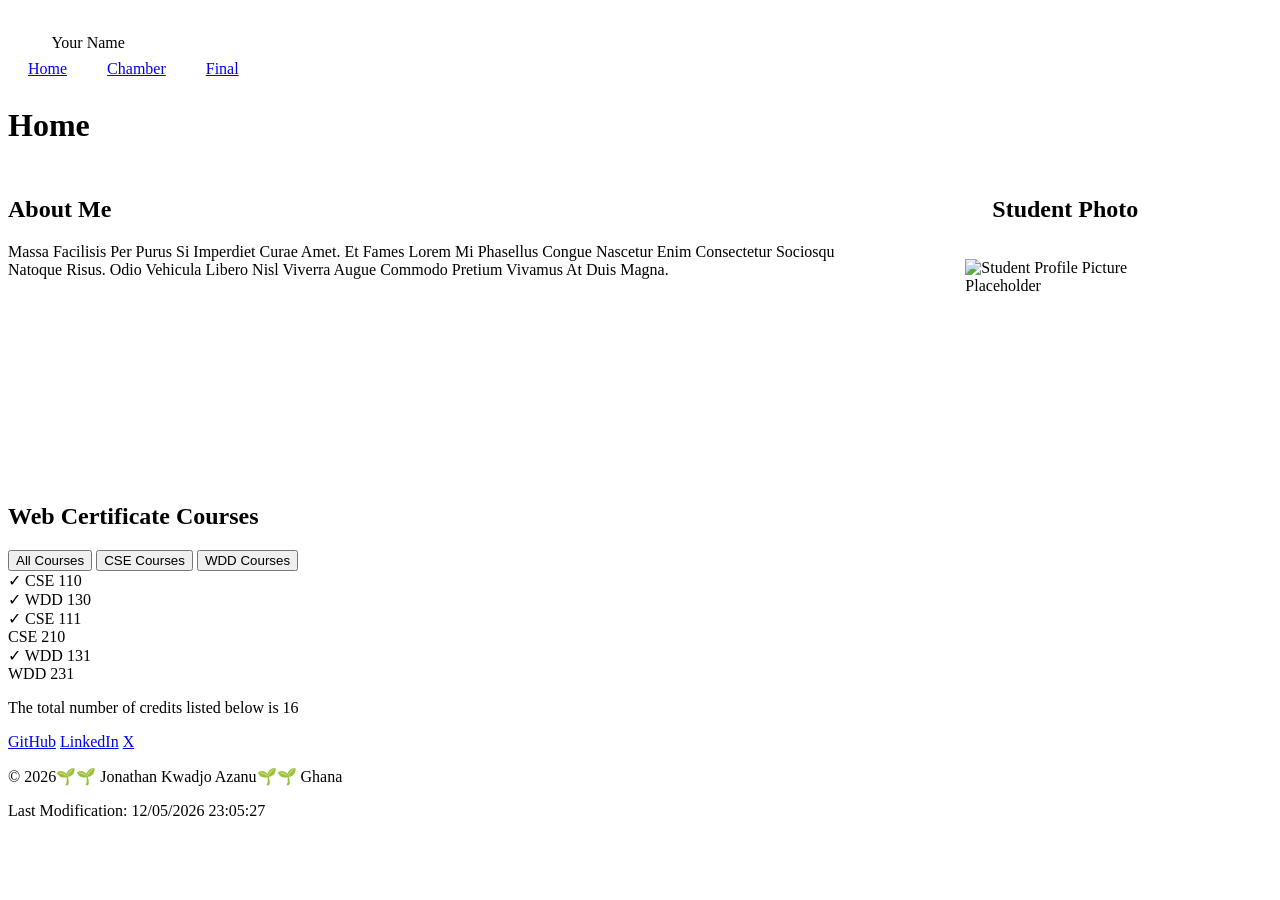
==== index.html @ 3334ae97 "up too" ====
<!DOCTYPE html>
<html lang="en">

<head>
    <meta charset="UTF-8">
    <meta name="viewport" content="width=device-width, initial-scale=1.0">
    <title>WDD 231 - Course Home Page</title>
    <meta name="description"
        content="Course home page for WDD 231, showcasing student profile and web certificate progress.">
    <meta name="author" content="Jonathan Kwadjo Azanu">

    <link rel="stylesheet" href="styles/styles_large.css">
    <link rel="stylesheet" href="styles/styles_large.css">

    <script src="scripts/navigation.js" defer></script>
    <script src="scripts/date.js" defer></script>
    <script src="scripts/scripts.js" defer></script>
</head>

<body>

    <header>
        <div class="logo-area">
            <svg class="logo" width="40" height="40" viewBox="0 0 100 100" aria-labelledby="logo-title">
                <title id="logo-title">Course Site Logo</title>
                <circle cx="50" cy="50" r="40" stroke="white" stroke-width="4" fill="none" />
                <line x1="20" y1="20" x2="80" y2="80" stroke="white" stroke-width="4" />
                <line x1="80" y1="20" x2="20" y2="80" stroke="white" stroke-width="4" />
            </svg>
            <span>Your Name</span>
        </div>
        <button id="menu-toggle" aria-label="Toggle navigation menu">&#9776;</button>
        <nav id="main-nav">
            <a href="#" class="active">Home</a>
            <a href="chamber/index.html">Chamber</a>
            <a href="final/index.html">Final</a>
        </nav>
    </header>

    <main>
        <h1>Home</h1>

        <section class="card about-me">
            <h2>About Me</h2>
            <p>Massa Facilisis Per Purus Si Imperdiet Curae Amet. Et Fames Lorem Mi Phasellus Congue Nascetur Enim
                Consectetur Sociosqu Natoque Risus. Odio Vehicula Libero Nisl Viverra Augue Commodo Pretium Vivamus At
                Duis Magna.</p>
        </section>

        <section class="card student-photo">
            <h2>Student Photo</h2>
            <img src="images/placeholder.jpg" alt="Student Profile Picture Placeholder" width="200" height="200"
                loading="lazy">
        </section>

        <section class="card certificate-courses">
            <h2>Web Certificate Courses</h2>
            <div class="filter-buttons">
                <button id="btn-all" class="active">All Courses</button>
                <button id="btn-cse">CSE Courses</button>
                <button id="btn-wdd">WDD Courses</button>
            </div>

            <div id="course-list"></div>

            <p id="total-credits">The total number of credits listed below is <span id="credit-count">0</span></p>
        </section>
    </main>

    <footer>
        <div class="social-links">
            <a href="https://github.com/lhexic/wdd131" target="_blank" rel="noopener"
                aria-label="Visit my GitHub Profile">GitHub</a>
            <a href="https://linkedin.com" target="_blank" rel="noopener"
                aria-label="Visit my LinkedIn Profile">LinkedIn</a>
            <a href="https://x.com" target="_blank" rel="noopener" aria-label="Visit my X Profile">X</a>
        </div>
        <p>&copy; <span id="currentyear"></span>🌱🌱 Jonathan Kwadjo Azanu🌱🌱 Ghana</p>
        <p id="lastModified"></p>
    </footer>

</body>

</html>
---- styles/styles_large.css ----
@media (min-width: 768px) {
    #menu-toggle {
        display: none; 
    }

    #main-nav {
        display: flex !important; 
        flex-direction: row;
        position: static;
        width: auto;
        background: none;
    }

    #main-nav a {
        border-bottom: none;
        padding: 0.5rem 1.25rem;
    }

    /* 5. Desktop Layout Override (Grid System Structure Grid) */
    main {
        display: grid;
        grid-template-columns: 2fr 1fr;
        gap: 1.5rem;
    }

    main h1 {
        grid-column: 1 / -1;
        margin-bottom: 0.5rem;
    }

    .about-me {
        grid-column: 1 / 2;
    }

    .student-photo {
        grid-column: 2 / 3;
        display: flex;
        flex-direction: column;
        align-items: center;
    }

    .student-photo img {
        max-width: 100%;
        height: auto;
        margin-top: 1rem;
    }

    .certificate-courses {
        grid-column: 1 / -1;
    }

    #course-list {
        grid-template-columns: repeat(3, 1fr);
        gap: 1.25rem;
    }
}
---- styles/styles_large.css ----
@media (min-width: 768px) {
    #menu-toggle {
        display: none; 
    }

    #main-nav {
        display: flex !important; 
        flex-direction: row;
        position: static;
        width: auto;
        background: none;
    }

    #main-nav a {
        border-bottom: none;
        padding: 0.5rem 1.25rem;
    }

    /* 5. Desktop Layout Override (Grid System Structure Grid) */
    main {
        display: grid;
        grid-template-columns: 2fr 1fr;
        gap: 1.5rem;
    }

    main h1 {
        grid-column: 1 / -1;
        margin-bottom: 0.5rem;
    }

    .about-me {
        grid-column: 1 / 2;
    }

    .student-photo {
        grid-column: 2 / 3;
        display: flex;
        flex-direction: column;
        align-items: center;
    }

    .student-photo img {
        max-width: 100%;
        height: auto;
        margin-top: 1rem;
    }

    .certificate-courses {
        grid-column: 1 / -1;
    }

    #course-list {
        grid-template-columns: repeat(3, 1fr);
        gap: 1.25rem;
    }
}
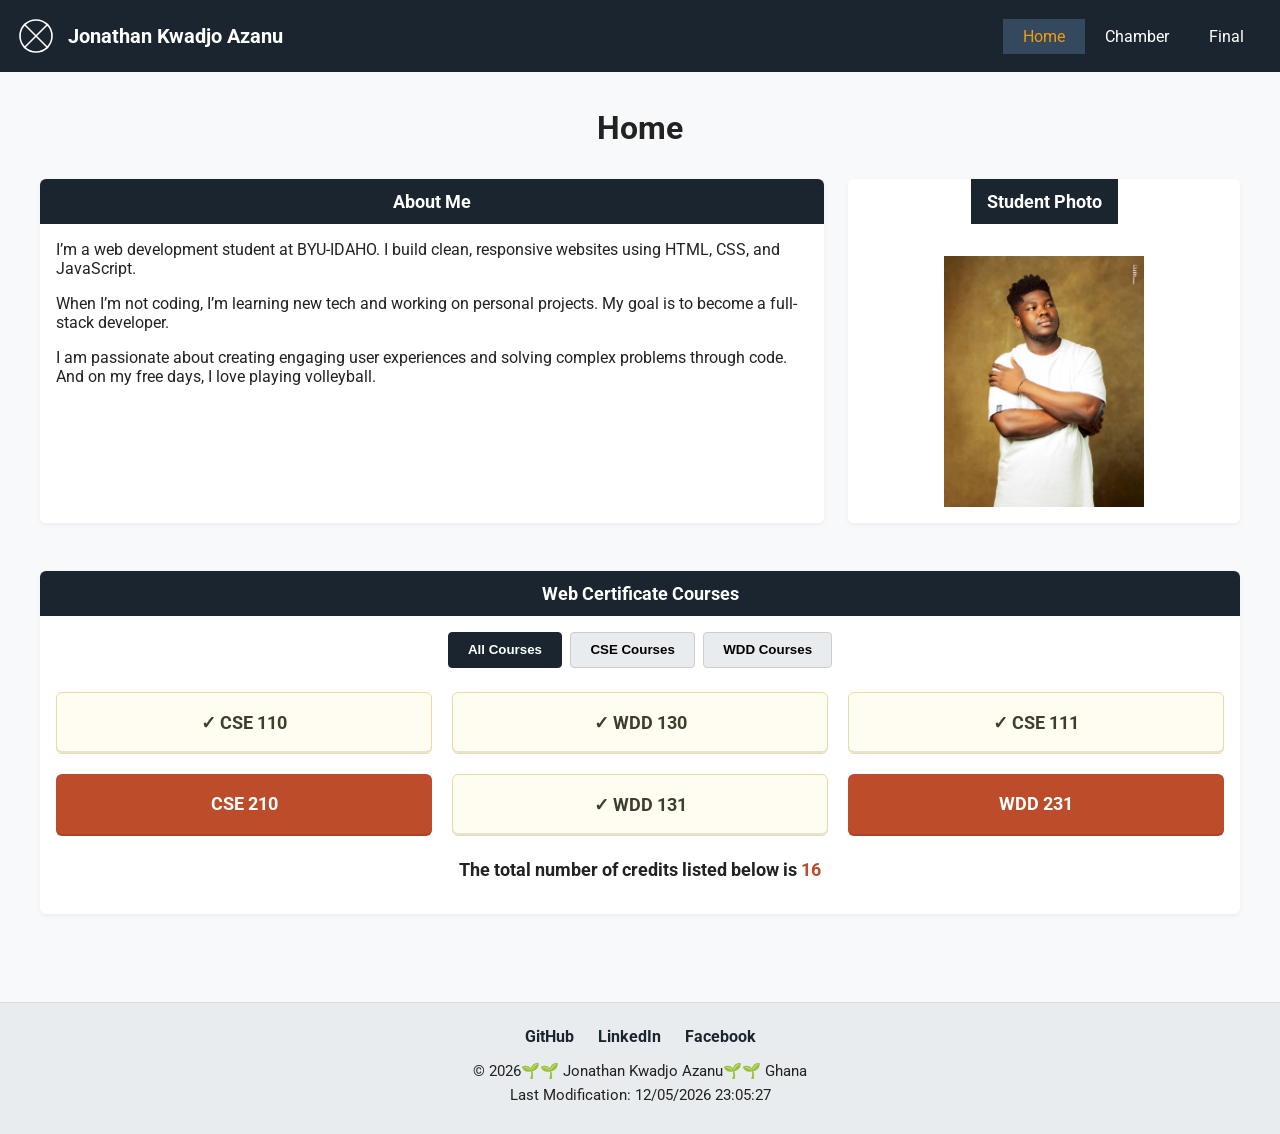
==== commit 304455be: "new update" ====
--- a/index.html
+++ b/index.html
@@ -8,10 +8,8 @@
     <meta name="description"
         content="Course home page for WDD 231, showcasing student profile and web certificate progress.">
     <meta name="author" content="Jonathan Kwadjo Azanu">
-
+    <link rel="stylesheet" href="styles/styles_small.css">
     <link rel="stylesheet" href="styles/styles_large.css">
-    <link rel="stylesheet" href="styles/styles_large.css">
-
     <script src="scripts/navigation.js" defer></script>
     <script src="scripts/date.js" defer></script>
     <script src="scripts/scripts.js" defer></script>
@@ -27,7 +25,7 @@
                 <line x1="20" y1="20" x2="80" y2="80" stroke="white" stroke-width="4" />
                 <line x1="80" y1="20" x2="20" y2="80" stroke="white" stroke-width="4" />
             </svg>
-            <span>Your Name</span>
+            <span>Jonathan Kwadjo Azanu</span>
         </div>
         <button id="menu-toggle" aria-label="Toggle navigation menu">&#9776;</button>
         <nav id="main-nav">
@@ -42,14 +40,16 @@
 
         <section class="card about-me">
             <h2>About Me</h2>
-            <p>Massa Facilisis Per Purus Si Imperdiet Curae Amet. Et Fames Lorem Mi Phasellus Congue Nascetur Enim
-                Consectetur Sociosqu Natoque Risus. Odio Vehicula Libero Nisl Viverra Augue Commodo Pretium Vivamus At
-                Duis Magna.</p>
+            <p>I’m a web development student at BYU-IDAHO. I build clean, responsive websites using HTML, CSS, and
+                JavaScript.</p>
+            <p>When I’m not coding, I’m learning new tech and working on personal projects. My goal is to become a
+                full-stack developer.</p>
+            <p>I am passionate about creating engaging user experiences and solving complex problems through code. And on my free days, I love playing volleyball.</p>
         </section>
 
         <section class="card student-photo">
             <h2>Student Photo</h2>
-            <img src="images/placeholder.jpg" alt="Student Profile Picture Placeholder" width="200" height="200"
+            <img src="images/jonathan.jpeg" alt="Student Profile Picture Placeholder" width="200" height="200"
                 loading="lazy">
         </section>
 
@@ -71,9 +71,10 @@
         <div class="social-links">
             <a href="https://github.com/lhexic/wdd131" target="_blank" rel="noopener"
                 aria-label="Visit my GitHub Profile">GitHub</a>
-            <a href="https://linkedin.com" target="_blank" rel="noopener"
+            <a href="https://www.linkedin.com/in/kwadzojonathan6996" target="_blank" rel="noopener"
                 aria-label="Visit my LinkedIn Profile">LinkedIn</a>
-            <a href="https://x.com" target="_blank" rel="noopener" aria-label="Visit my X Profile">X</a>
+            <a href="https://web.facebook.com/brah.lhexic.1" target="_blank" rel="noopener"
+                aria-label="Visit my Facebook Profile">Facebook</a>
         </div>
         <p>&copy; <span id="currentyear"></span>🌱🌱 Jonathan Kwadjo Azanu🌱🌱 Ghana</p>
         <p id="lastModified"></p>
--- a/styles/styles_small.css
+++ b/styles/styles_small.css
@@ -0,0 +1,377 @@
+@import url('https://fonts.googleapis.com/css2?family=Roboto:wght@400;700&display=swap');
+
+body {
+    font-family: 'Roboto', sans-serif;
+    margin: 0;
+    padding: 0;
+    background-color: #f7f9fa;
+    color: #222;
+}
+
+header {
+    background-color: #1a252f;
+    color: white;
+    padding: 1rem;
+    display: flex;
+    justify-content: space-between;
+    align-items: center;
+    position: relative;
+}
+
+.logo-area {
+    display: flex;
+    align-items: center;
+    gap: 0.75rem;
+}
+
+header span {
+    font-weight: 700;
+    font-size: 1.25rem;
+}
+
+#menu-toggle {
+    background: none;
+    border: none;
+    color: white;
+    font-size: 1.75rem;
+    cursor: pointer;
+    padding: 0.25rem 0.5rem;
+}
+
+#main-nav {
+    display: none;
+    flex-direction: column;
+    width: 100%;
+    background-color: #2c3e50;
+    position: absolute;
+    top: 100%;
+    left: 0;
+    z-index: 999;
+}
+
+#main-nav.open {
+    display: flex;
+}
+
+#main-nav a {
+    color: white;
+    padding: 1rem;
+    text-decoration: none;
+    text-align: center;
+    border-bottom: 1px solid #34495e;
+}
+
+#main-nav a.active, #main-nav a:hover {
+    background-color: #34495e;
+    color: #f39c12;
+}
+
+main {
+    padding: 1rem;
+    max-width: 1200px;
+    margin: 0 auto;
+}
+
+h1 {
+    text-align: center;
+    margin-bottom: 1.5rem;
+}
+
+.card {
+    background: white;
+    margin-bottom: 1.5rem;
+    padding: 1rem;
+    border-radius: 6px;
+    box-shadow: 0 2px 5px rgba(0,0,0,0.05);
+    overflow: hidden;
+}
+
+.card h2 {
+    background-color: #1a252f;
+    color: white;
+    margin: -1rem -1rem 1rem -1rem;
+    padding: 0.75rem 1rem;
+    font-size: 1.15rem;
+    text-align: center;
+}
+
+#course-list {
+    display: grid;
+    grid-template-columns: 1fr;
+    gap: 0.75rem;
+    margin: 1.5rem 0;
+}
+
+.course-card {
+    padding: 1.25rem 1rem;
+    text-align: center;
+    border-radius: 6px;
+    font-weight: 700;
+    font-size: 1.1rem;
+    box-shadow: inset 0 -2px 0 rgba(0,0,0,0.1);
+}
+
+.course-card.completed {
+    background-color: #fffdf2;
+    border: 1px solid #ebdca5;
+    color: #403d2d;
+}
+
+.course-card.incomplete {
+    background-color: #bc4c2a;
+    color: white;
+}
+
+.filter-buttons {
+    display: flex;
+    gap: 0.5rem;
+    justify-content: center;
+    flex-wrap: wrap;
+}
+
+.filter-buttons button {
+    padding: 0.6rem 1.2rem;
+    border: 1px solid #ccc;
+    background-color: #e8ecef;
+    border-radius: 4px;
+    font-weight: 700;
+    cursor: pointer;
+    transition: all 0.2s ease;
+}
+
+.filter-buttons button.active {
+    background-color: #1a252f;
+    color: white;
+    border-color: #1a252f;
+}
+
+#total-credits {
+    text-align: center;
+    font-weight: 700;
+    font-size: 1.1rem;
+    margin-top: 1rem;
+}
+
+#credit-count {
+    color: #bc4c2a;
+}
+
+footer {
+    background-color: #e8ecef;
+    text-align: center;
+    padding: 1.5rem 1rem;
+    margin-top: 3rem;
+    border-top: 1px solid #dcdcdc;
+}
+
+.social-links {
+    display: flex;
+    justify-content: center;
+    gap: 1.5rem;
+    margin-bottom: 1rem;
+}
+
+.social-links a {
+    color: #1a252f;
+    text-decoration: none;
+    font-weight: 700;
+}
+
+.social-links a:hover {
+    color: #bc4c2a;
+}
+
+footer p {
+    margin: 0.4rem 0;
+    font-size: 0.95rem;
+}/* Google Typography Integration */
+@import url('https://fonts.googleapis.com/css2?family=Roboto:wght@400;700&display=swap');
+
+body {
+    font-family: 'Roboto', sans-serif;
+    margin: 0;
+    padding: 0;
+    background-color: #f7f9fa;
+    color: #222;
+}
+
+header {
+    background-color: #1a252f;
+    color: white;
+    padding: 1rem;
+    display: flex;
+    justify-content: space-between;
+    align-items: center;
+    position: relative;
+}
+
+.logo-area {
+    display: flex;
+    align-items: center;
+    gap: 0.75rem;
+}
+
+header span {
+    font-weight: 700;
+    font-size: 1.25rem;
+}
+
+#menu-toggle {
+    background: none;
+    border: none;
+    color: white;
+    font-size: 1.75rem;
+    cursor: pointer;
+    padding: 0.25rem 0.5rem;
+}
+
+#main-nav {
+    display: none;
+    flex-direction: column;
+    width: 100%;
+    background-color: #2c3e50;
+    position: absolute;
+    top: 100%;
+    left: 0;
+    z-index: 999;
+}
+
+#main-nav.open {
+    display: flex;
+}
+
+#main-nav a {
+    color: white;
+    padding: 1rem;
+    text-decoration: none;
+    text-align: center;
+    border-bottom: 1px solid #34495e;
+}
+
+#main-nav a.active, #main-nav a:hover {
+    background-color: #34495e;
+    color: #f39c12;
+}
+
+main {
+    padding: 1rem;
+    max-width: 1200px;
+    margin: 0 auto;
+}
+
+h1 {
+    text-align: center;
+    margin-bottom: 1.5rem;
+}
+
+.card {
+    background: white;
+    margin-bottom: 1.5rem;
+    padding: 1rem;
+    border-radius: 6px;
+    box-shadow: 0 2px 5px rgba(0,0,0,0.05);
+    overflow: hidden;
+}
+
+.card h2 {
+    background-color: #1a252f;
+    color: white;
+    margin: -1rem -1rem 1rem -1rem;
+    padding: 0.75rem 1rem;
+    font-size: 1.15rem;
+    text-align: center;
+}
+
+/* Mobile-First Layout Stack for Course Objects Container Grid */
+#course-list {
+    display: grid;
+    grid-template-columns: 1fr;
+    gap: 0.75rem;
+    margin: 1.5rem 0;
+}
+
+.course-card {
+    padding: 1.25rem 1rem;
+    text-align: center;
+    border-radius: 6px;
+    font-weight: 700;
+    font-size: 1.1rem;
+    box-shadow: inset 0 -2px 0 rgba(0,0,0,0.1);
+}
+
+/* 10. Completed look (Complimentary, warm cream light color style layout) */
+.course-card.completed {
+    background-color: #fffdf2;
+    border: 1px solid #ebdca5;
+    color: #403d2d;
+}
+
+/* Incomplete structural tracking color block matching wireframe */
+.course-card.incomplete {
+    background-color: #bc4c2a;
+    color: white;
+}
+
+.filter-buttons {
+    display: flex;
+    gap: 0.5rem;
+    justify-content: center;
+    flex-wrap: wrap;
+}
+
+.filter-buttons button {
+    padding: 0.6rem 1.2rem;
+    border: 1px solid #ccc;
+    background-color: #e8ecef;
+    border-radius: 4px;
+    font-weight: 700;
+    cursor: pointer;
+    transition: all 0.2s ease;
+}
+
+.filter-buttons button.active {
+    background-color: #1a252f;
+    color: white;
+    border-color: #1a252f;
+}
+
+#total-credits {
+    text-align: center;
+    font-weight: 700;
+    font-size: 1.1rem;
+    margin-top: 1rem;
+}
+
+#credit-count {
+    color: #bc4c2a;
+}
+
+footer {
+    background-color: #e8ecef;
+    text-align: center;
+    padding: 1.5rem 1rem;
+    margin-top: 3rem;
+    border-top: 1px solid #dcdcdc;
+}
+
+.social-links {
+    display: flex;
+    justify-content: center;
+    gap: 1.5rem;
+    margin-bottom: 1rem;
+}
+
+.social-links a {
+    color: #1a252f;
+    text-decoration: none;
+    font-weight: 700;
+}
+
+.social-links a:hover {
+    color: #bc4c2a;
+}
+
+footer p {
+    margin: 0.4rem 0;
+    font-size: 0.95rem;
+}
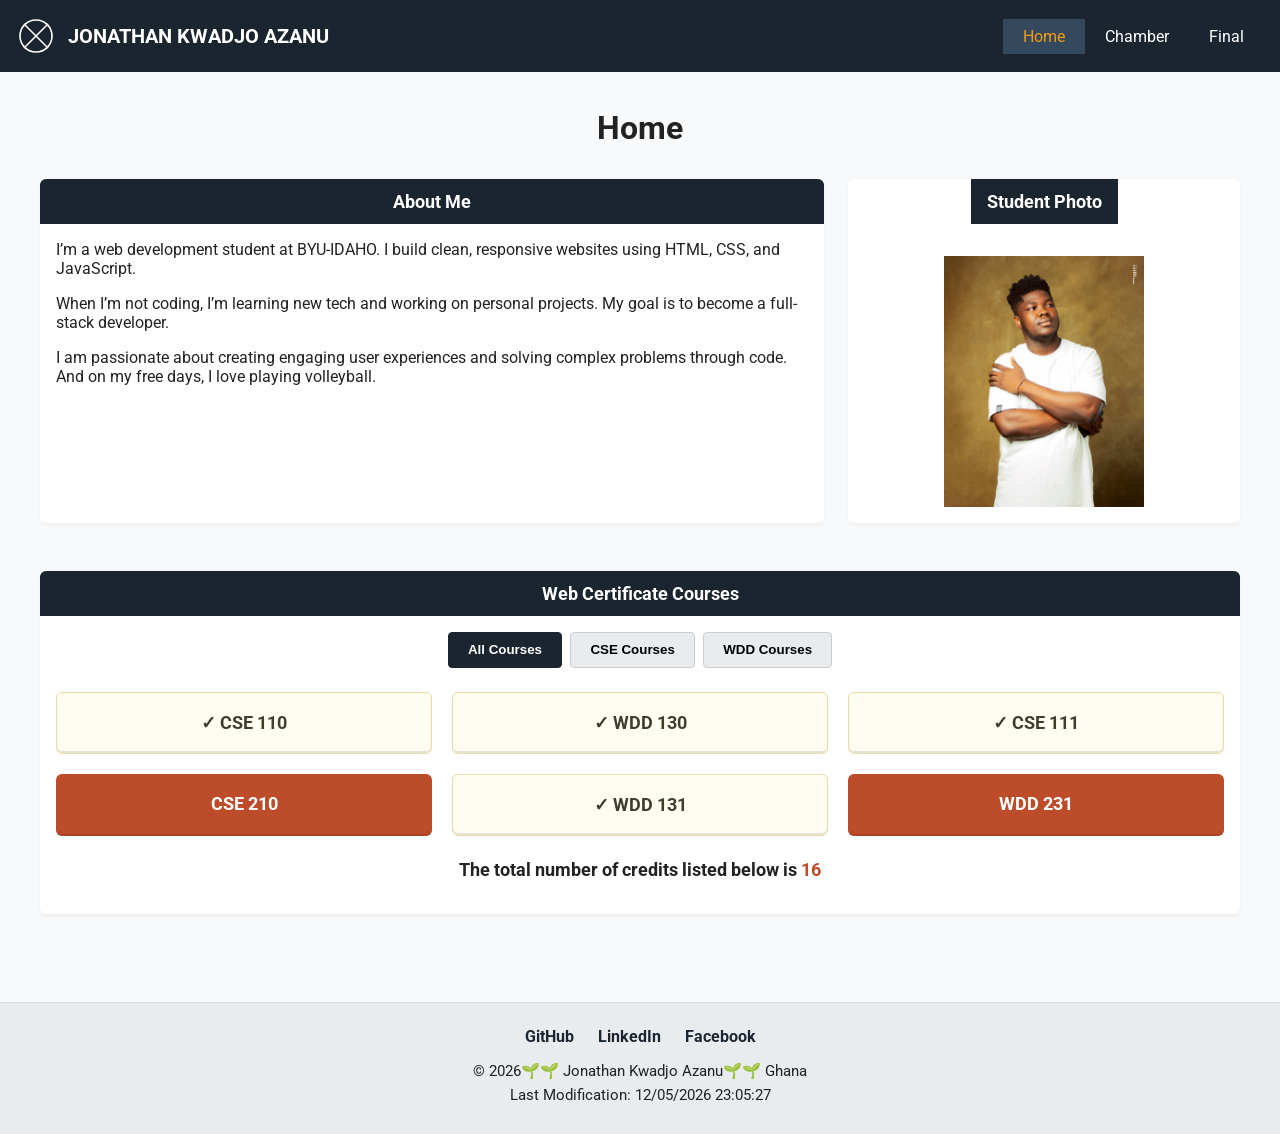
==== commit e0dd5150: "again" ====
--- a/index.html
+++ b/index.html
@@ -25,7 +25,7 @@
                 <line x1="20" y1="20" x2="80" y2="80" stroke="white" stroke-width="4" />
                 <line x1="80" y1="20" x2="20" y2="80" stroke="white" stroke-width="4" />
             </svg>
-            <span>Jonathan Kwadjo Azanu</span>
+            <span>JONATHAN KWADJO AZANU</span>
         </div>
         <button id="menu-toggle" aria-label="Toggle navigation menu">&#9776;</button>
         <nav id="main-nav">
